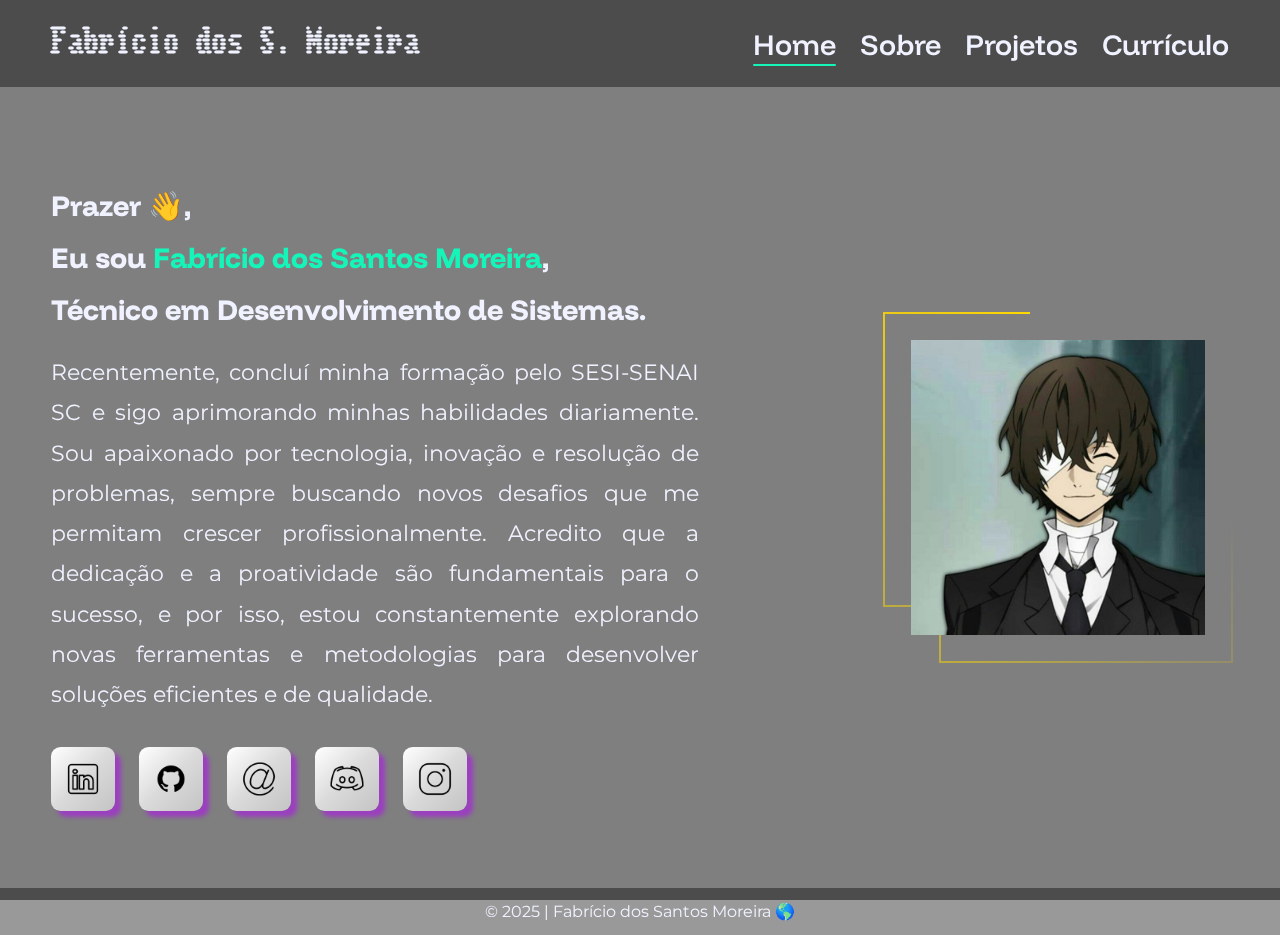
==== docs/index.html @ b13ddd05 "[UPDATE] - Moving Files" ====
<!DOCTYPE html>
<html lang="pt-br">
<head>
    <meta charset="UTF-8">
    <meta name="viewport" content="width=device-width, initial-scale=1.0">
    
    <meta name="robots" content="index, follow">
    <meta name="keywords" content=
        "Portfólio, Portfolio, Santa Catarina, SC, Currículo, Projetos, Sobre, 
        HTML, HTML5, CSS, JavaScript, JS, Git, GitHub, Software Development, Web Development">
    <meta name="description" content="Portfólio de Fabrício dos Santos Moreira">
    
    <link rel="stylesheet" href="../assets/css/main.css">
    <script src="./assets/js/modules/UI/ui.js"></script>
	<script src="./assets/js/main.js"></script>
    
    <title>Portfólio | Home</title>
</head>

<body class="prevent-copy">
    <!-- Header -->
    <header class="header">
        <!-- Header Name -->
        <span class="header-name">Fabrício dos S. Moreira</span>

        <!-- Header Menu -->
        <nav class="header__menu" id="header-nav">
            <!-- Header Menu Items -->
            <a class="header__menu-item" href="./">Home</a>
            <a class="header__menu-item" href="./pages/about/">Sobre</a>
            <a class="header__menu-item" href="./pages/projects/">Projetos</a>
            <a class="header__menu-item" href="./pages/curriculum/">Currículo</a>
        </nav>
    </header>

    <!-- Main -->
    <main>
        <!-- Introduction -->
        <section id="introduction">
            <!-- Introduction Container -->
            <div class="introduction__container">
                <!-- Introduction Profile -->
                <div class="introduction__content__profile">
                    <!-- Profile Title -->
                    <h1 class="introduction__content__profile-title">
                        Prazer 👋,<br>
                        Eu sou <strong>Fabrício dos Santos Moreira</strong>,<br>
                        Técnico em Desenvolvimento de Sistemas.
                    </h1>

                    <!-- Profile Description -->
                    <p class="introduction__content__profile-description">
                        Recentemente, concluí minha formação pelo SESI-SENAI SC e sigo aprimorando minhas 
                        habilidades diariamente. Sou apaixonado por tecnologia, inovação e resolução de problemas, 
                        sempre buscando novos desafios que me permitam crescer profissionalmente. Acredito que a 
                        dedicação e a proatividade são fundamentais para o sucesso, e por isso, estou constantemente
                        explorando novas ferramentas e metodologias para desenvolver soluções eficientes e de qualidade.
                    </p>
                    
                    <!-- Profile Networks -->
                    <div class="introduction__content__profile-networks">
                        <a href="https://www.linkedin.com/in/fabricio-dos-santos-moreira" target="_blank">
                            <img src="../assets/utils/icons/linkedin.png" alt="Linkedin Icon">
                        </a>
                        <a href="https://github.com/FabricioDosSantosMoreira" target="_blank">
                            <img src="../assets/utils/icons/github.png" alt="GitHub Icon">
                        </a>
                        <a href="mailto:dev.fabriciodossantosmoreira@gmail.com">
                            <img src="../assets/utils/icons/e-mail.png" alt="E-mail Icon">
                        </a>
                        <a href="https://discordapp.com/users/crowley______" target="_blank">
                            <img src="../assets/utils/icons/discord.png" alt="Discord Icon">
                        </a>
                        <a href="https://www.instagram.com/f4bricio_sm/" target="_blank">
                            <img src="../assets/utils/icons/instagram.png" alt="Instagram Icon">
                        </a>            
                    </div>
                </div>

                <!-- Introduction Portrait -->
                <div class="introduction__content__portrait">
                    <!-- Top Left and Bottom Right Portrait Borders -->
                    <div class="introduction__content__portrait-top-left-border"></div>
                    <div class="introduction__content__portrait-bottom-right-border"></div>

                    <!-- Portrait Image -->
                    <div class="introduction__content__portrait-image">
                        <img src="./assets/utils/img/pfp.png" alt="Foto do perfil do GitHub">
                    </div>
                </div>
            </div>
        </section>
    </main>

    <!-- Footer -->
    <footer class="footer">
        <!-- Footer Info -->
        <p class="footer-info">© 2025 | Fabrício dos Santos Moreira 🌎</p>
    </footer>
</body>
</html>
---- assets/css/main.css ----
/* Importing Base Styles */
@import url('./base/reset.css');
@import url('./base/utilities.css');
@import url('./base/variables.css');

/* Importing Layouts Styles */
@import url('./layouts/header.css');
@import url('./layouts/footer.css');
@import url('./layouts/scrollbar.css');

/* Importing Pages Styles */
@import url('./pages/index.css');
@import url('./pages/about.css');
@import url('./pages/projects.css');
@import url('./pages/curriculum.css');

html, body {
    display: flex;
    flex-direction: column;

    width: 100%;
    height: 100%;
}

body::before {
    content: '';

    position: fixed;
    bottom: 0;
    left: 0;

    min-width: 100%;
    min-height: 100%;

    background-size: cover;
    background-repeat: no-repeat;
    background-position: bottom left;
    background-image: url('../utils/img/backgroud.png');
    z-index: -1; 
}   

body::after {
    content: '';

    position: fixed;
    bottom: 0;
    left: 0;

    min-width: 100%;
    min-height: 100%;

    background-size: cover;
    background-color: rgba(0, 0, 0, 0.5);

    z-index: -1; 
}
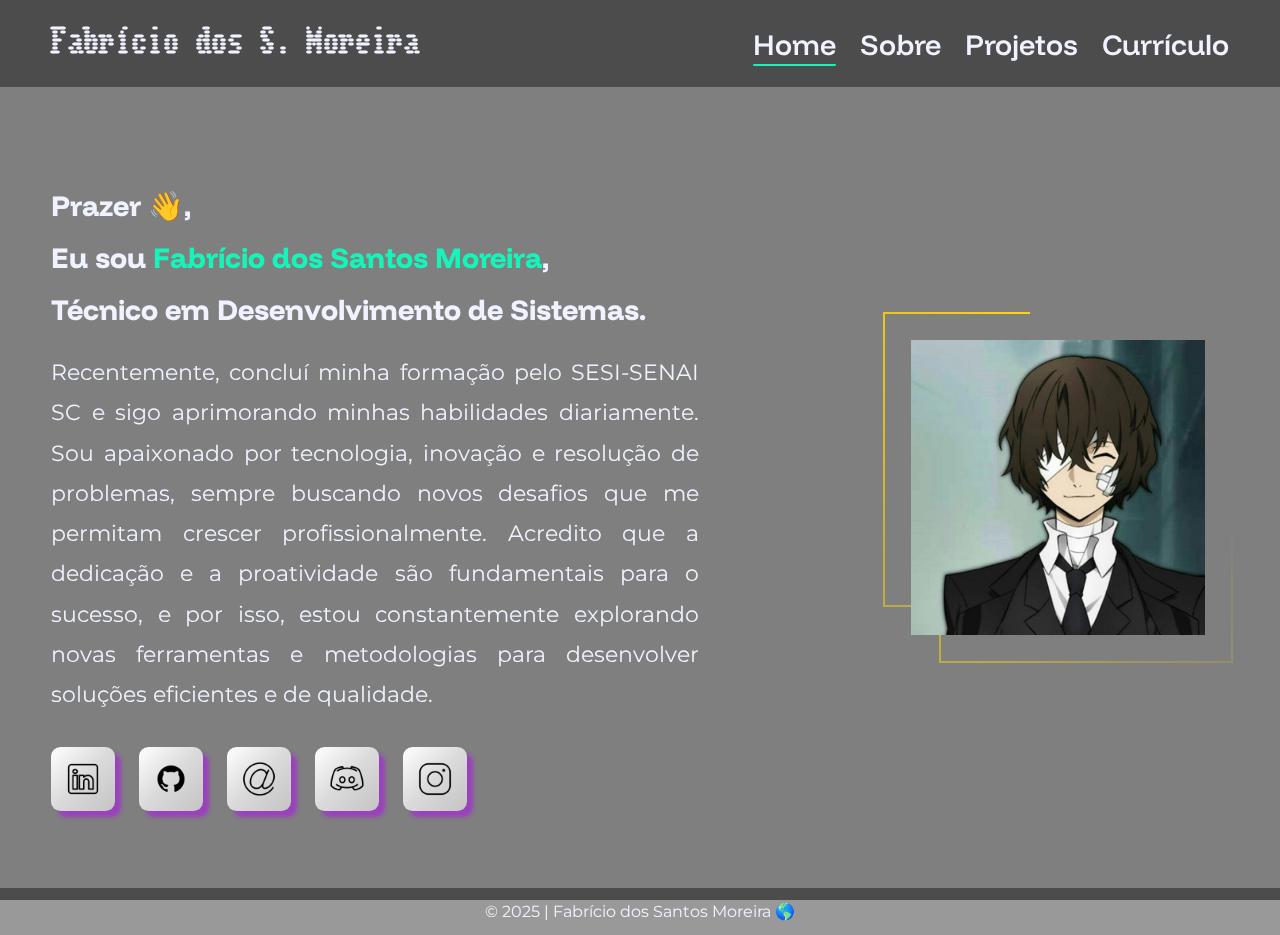
==== commit 989f0a76: "[UPDATE] - index.html" ====
--- a/docs/index.html
+++ b/docs/index.html
@@ -10,7 +10,7 @@
         HTML, HTML5, CSS, JavaScript, JS, Git, GitHub, Software Development, Web Development">
     <meta name="description" content="Portfólio de Fabrício dos Santos Moreira">
     
-    <link rel="stylesheet" href="../assets/css/main.css">
+    <link rel="stylesheet" href="./assets/css/main.css">
     <script src="./assets/js/modules/UI/ui.js"></script>
 	<script src="./assets/js/main.js"></script>
     
@@ -60,19 +60,19 @@
                     <!-- Profile Networks -->
                     <div class="introduction__content__profile-networks">
                         <a href="https://www.linkedin.com/in/fabricio-dos-santos-moreira" target="_blank">
-                            <img src="../assets/utils/icons/linkedin.png" alt="Linkedin Icon">
+                            <img src="./assets/utils/icons/linkedin.png" alt="Linkedin Icon">
                         </a>
                         <a href="https://github.com/FabricioDosSantosMoreira" target="_blank">
-                            <img src="../assets/utils/icons/github.png" alt="GitHub Icon">
+                            <img src="./assets/utils/icons/github.png" alt="GitHub Icon">
                         </a>
                         <a href="mailto:dev.fabriciodossantosmoreira@gmail.com">
-                            <img src="../assets/utils/icons/e-mail.png" alt="E-mail Icon">
+                            <img src="./assets/utils/icons/e-mail.png" alt="E-mail Icon">
                         </a>
                         <a href="https://discordapp.com/users/crowley______" target="_blank">
-                            <img src="../assets/utils/icons/discord.png" alt="Discord Icon">
+                            <img src="./assets/utils/icons/discord.png" alt="Discord Icon">
                         </a>
                         <a href="https://www.instagram.com/f4bricio_sm/" target="_blank">
-                            <img src="../assets/utils/icons/instagram.png" alt="Instagram Icon">
+                            <img src="./assets/utils/icons/instagram.png" alt="Instagram Icon">
                         </a>            
                     </div>
                 </div>
@@ -85,7 +85,7 @@
 
                     <!-- Portrait Image -->
                     <div class="introduction__content__portrait-image">
-                        <img src="./assets/utils/img/pfp.png" alt="Foto do perfil do GitHub">
+                        <img src="./assets/utils/img/pfp.png" alt="Personal Picture">
                     </div>
                 </div>
             </div>
@@ -98,4 +98,4 @@
         <p class="footer-info">© 2025 | Fabrício dos Santos Moreira 🌎</p>
     </footer>
 </body>
-</html>+</html>
--- a/docs/assets/css/main.css
+++ b/docs/assets/css/main.css
@@ -0,0 +1,56 @@
+/* Importing Base Styles */
+@import url('./base/reset.css');
+@import url('./base/utilities.css');
+@import url('./base/variables.css');
+
+/* Importing Layouts Styles */
+@import url('./layouts/header.css');
+@import url('./layouts/footer.css');
+@import url('./layouts/scrollbar.css');
+
+/* Importing Pages Styles */
+@import url('./pages/index.css');
+@import url('./pages/about.css');
+@import url('./pages/projects.css');
+@import url('./pages/curriculum.css');
+
+html, body {
+    display: flex;
+    flex-direction: column;
+
+    width: 100%;
+    height: 100%;
+}
+
+body::before {
+    content: '';
+
+    position: fixed;
+    bottom: 0;
+    left: 0;
+
+    min-width: 100%;
+    min-height: 100%;
+
+    background-size: cover;
+    background-repeat: no-repeat;
+    background-position: bottom left;
+    background-image: url('../utils/img/backgroud.png');
+    z-index: -1; 
+}   
+
+body::after {
+    content: '';
+
+    position: fixed;
+    bottom: 0;
+    left: 0;
+
+    min-width: 100%;
+    min-height: 100%;
+
+    background-size: cover;
+    background-color: rgba(0, 0, 0, 0.5);
+
+    z-index: -1; 
+}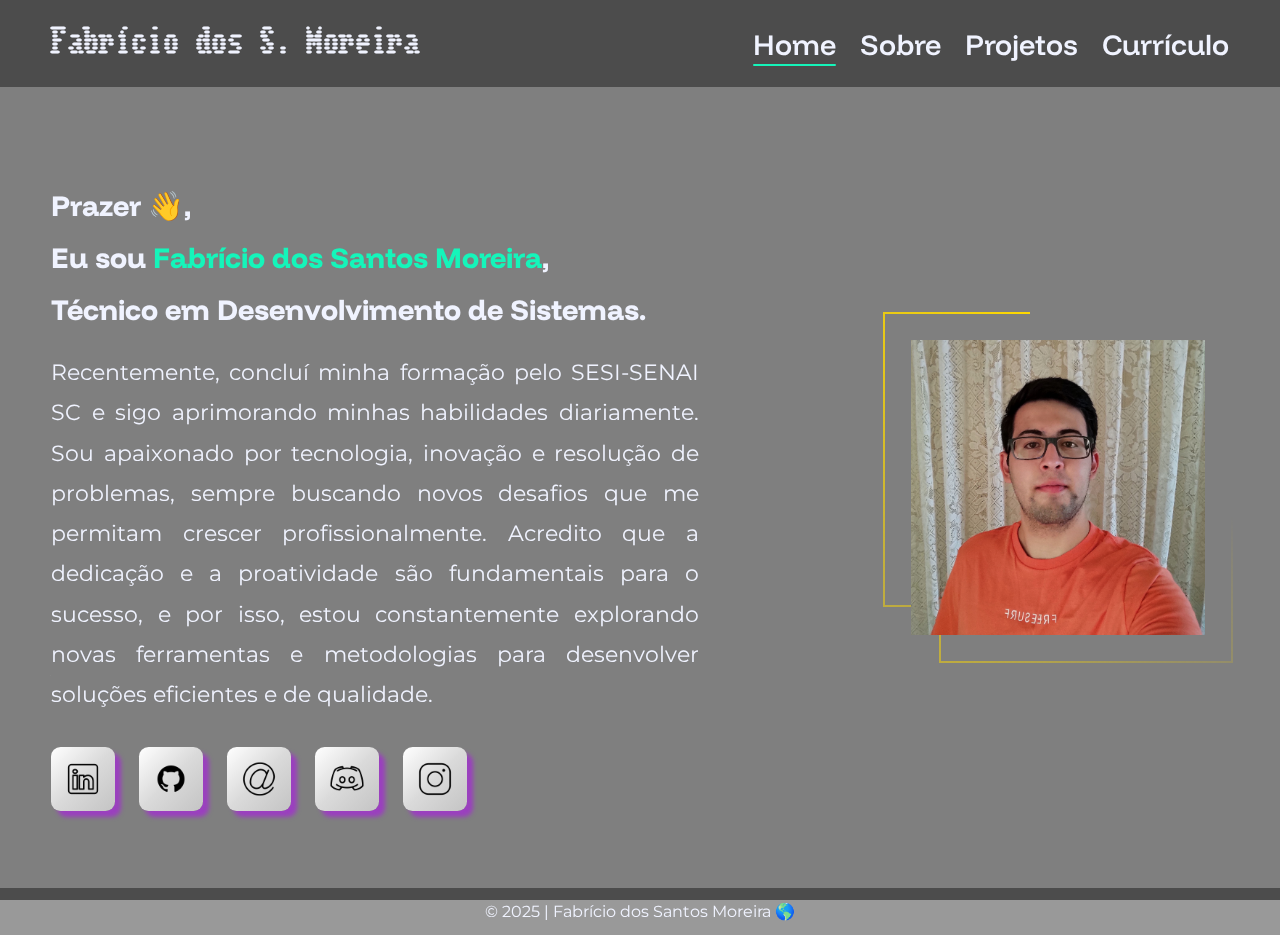
==== commit abf76e06: "[UPDATE] - index.html" ====
--- a/docs/index.html
+++ b/docs/index.html
@@ -85,7 +85,7 @@
 
                     <!-- Portrait Image -->
                     <div class="introduction__content__portrait-image">
-                        <img src="./assets/utils/img/pfp.png" alt="Personal Picture">
+                        <img src="./assets/utils/img/profile-picture.jpg" alt="Personal Picture">
                     </div>
                 </div>
             </div>
